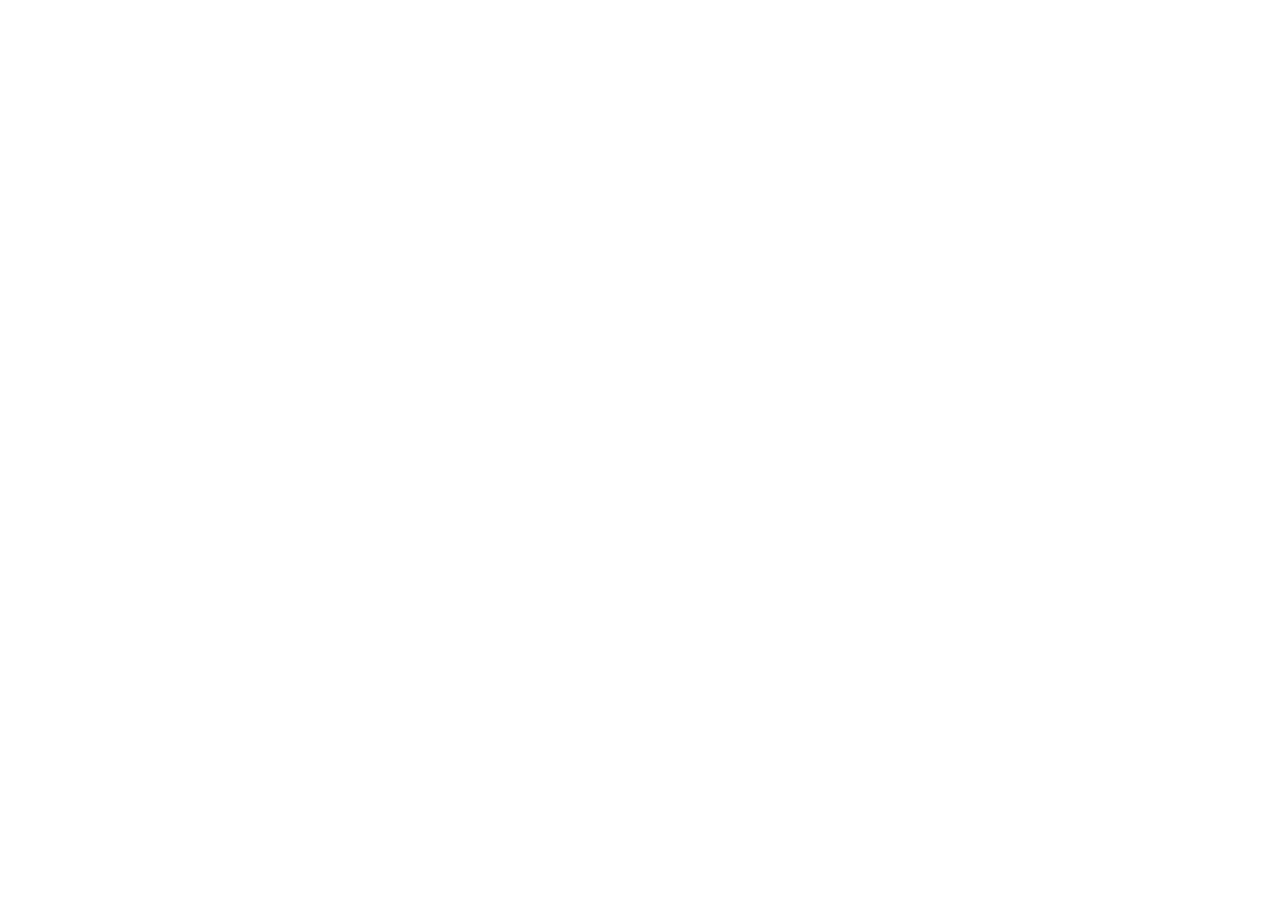
==== index.html @ a3064cb6 "Initial commit, basic css, html and data loaded" ====
<!DOCTYPE html>
<html>

<head>
    <title>Rick and Morty</title>
    <script type="text/javascript" src="assets/js/main.js"></script>

<link rel="stylesheet" href="https://cdnjs.cloudflare.com/ajax/libs/dc/2.1.8/dc.min.css" type="text/css" />

   

    <script type="text/javascript" src="https://cdnjs.cloudflare.com/ajax/libs/d3/3.5.17/d3.min.js"></script>
    <script type="text/javascript" src="https://cdnjs.cloudflare.com/ajax/libs/crossfilter/1.3.12/crossfilter.min.js"></script>
    <script type="text/javascript" src="https://cdnjs.cloudflare.com/ajax/libs/dc/2.1.8/dc.js"></script>
    <script type="text/javascript" src="https://cdnjs.cloudflare.com/ajax/libs/queue-async/1.0.7/queue.min.js"></script>
</head>

<body>
    <div id="first-graph"></div>
</body>

<script>
    
    
    
    
</script>

</html>
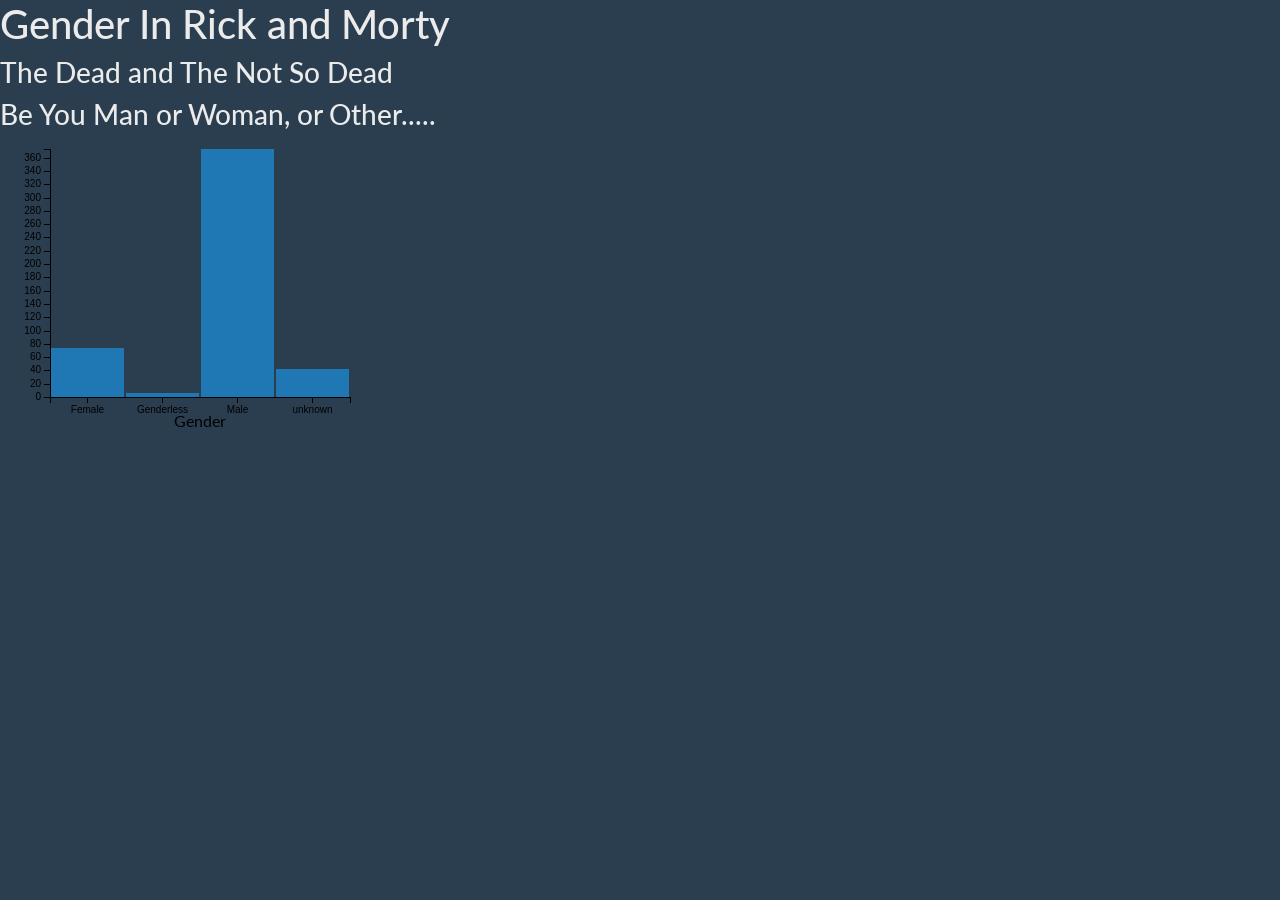
==== commit 41fe2715: "added first graph gender-chart" ====
--- a/index.html
+++ b/index.html
@@ -3,27 +3,31 @@
 
 <head>
     <title>Rick and Morty</title>
-    <script type="text/javascript" src="assets/js/main.js"></script>
-
-<link rel="stylesheet" href="https://cdnjs.cloudflare.com/ajax/libs/dc/2.1.8/dc.min.css" type="text/css" />
-
-   
-
-    <script type="text/javascript" src="https://cdnjs.cloudflare.com/ajax/libs/d3/3.5.17/d3.min.js"></script>
-    <script type="text/javascript" src="https://cdnjs.cloudflare.com/ajax/libs/crossfilter/1.3.12/crossfilter.min.js"></script>
-    <script type="text/javascript" src="https://cdnjs.cloudflare.com/ajax/libs/dc/2.1.8/dc.js"></script>
-    <script type="text/javascript" src="https://cdnjs.cloudflare.com/ajax/libs/queue-async/1.0.7/queue.min.js"></script>
-</head>
-
-<body>
-    <div id="first-graph"></div>
-</body>
-
-<script>
     
     
     
     
-</script>
+    
+    <script type="text/javascript" src="assets/js/graphs.js"></script>
+    
+    <link rel="stylesheet" href="assets/css/bootstrap.min.css" type="text/css" />
+    <link rel="stylesheet" href="assets/css/dc.min.css" type="text/css" />
+    
+    <script type="text/javascript" src="assets/js/d3.min.js"></script>
+    <script type="text/javascript" src="assets/js/crossfilter.min.js"></script>
+    <script type="text/javascript" src="assets/js/dc.min.js"></script>
+    <script type="text/javascript" src="assets/js/queue.min.js"></script>
+    <script type="text/javascript" src="assets/js/graphs.js"></script>
+  
+</head>
 
-</html>
+<body>
+    <h1>Gender In Rick and Morty</h1>
+    
+    
+    <h3>The Dead and The Not So Dead</h3>
+    <div id="dead-or-alive"></div>
+    <h3>Be You Man or Woman, or Other.....</h3>
+    <div id="gender-chart"></div>
+    
+</body>
--- a/assets/css/dc.min.css
+++ b/assets/css/dc.min.css
@@ -0,0 +1,285 @@
+.dc-chart .box text,
+.dc-chart g.axis text {
+    -webkit-touch-callout: none;
+    -khtml-user-select: none;
+    pointer-events: none
+}
+
+.dc-chart path.dc-symbol,
+.dc-legend g.dc-legend-item.fadeout {
+    fill-opacity: .5;
+    stroke-opacity: .5
+}
+
+div.dc-chart {
+    float: left
+}
+
+.dc-chart rect.bar {
+    stroke: none;
+    cursor: pointer
+}
+
+.dc-chart rect.bar:hover {
+    fill-opacity: .5
+}
+
+.dc-chart rect.deselected {
+    stroke: none;
+    fill: #ccc
+}
+
+.dc-chart .pie-slice {
+    fill: #fff;
+    font-size: 12px;
+    cursor: pointer
+}
+
+.dc-chart .pie-slice.external {
+    fill: #000
+}
+
+.dc-chart .pie-slice :hover,
+.dc-chart .pie-slice.highlight {
+    fill-opacity: .8
+}
+
+.dc-chart .pie-path {
+    fill: none;
+    stroke-width: 2px;
+    stroke: #000;
+    opacity: .4
+}
+
+.dc-chart .selected circle,
+.dc-chart .selected path {
+    stroke-width: 3;
+    stroke: #ccc;
+    fill-opacity: 1
+}
+
+.dc-chart .deselected circle,
+.dc-chart .deselected path {
+    stroke: none;
+    fill-opacity: .5;
+    fill: #ccc
+}
+
+.dc-chart .axis line,
+.dc-chart .axis path {
+    fill: none;
+    stroke: #000;
+    shape-rendering: crispEdges
+}
+
+.dc-chart .axis text {
+    font: 10px sans-serif
+}
+
+.dc-chart .axis .grid-line,
+.dc-chart .axis .grid-line line,
+.dc-chart .grid-line,
+.dc-chart .grid-line line {
+    fill: none;
+    stroke: #ccc;
+    opacity: .5;
+    shape-rendering: crispEdges
+}
+
+.dc-chart .brush rect.background {
+    z-index: -999
+}
+
+.dc-chart .brush rect.extent {
+    fill: #4682b4;
+    fill-opacity: .125
+}
+
+.dc-chart .brush .resize path {
+    fill: #eee;
+    stroke: #666
+}
+
+.dc-chart path.line {
+    fill: none;
+    stroke-width: 1.5px
+}
+
+.dc-chart path.area {
+    fill-opacity: .3;
+    stroke: none
+}
+
+.dc-chart path.highlight {
+    stroke-width: 3;
+    fill-opacity: 1;
+    stroke-opacity: 1
+}
+
+.dc-chart g.state {
+    cursor: pointer
+}
+
+.dc-chart g.state :hover {
+    fill-opacity: .8
+}
+
+.dc-chart g.state path {
+    stroke: #fff
+}
+
+.dc-chart g.deselected path {
+    fill: grey
+}
+
+.dc-chart g.deselected text {
+    display: none
+}
+
+.dc-chart g.row rect {
+    fill-opacity: .8;
+    cursor: pointer
+}
+
+.dc-chart g.row rect:hover {
+    fill-opacity: .6
+}
+
+.dc-chart g.row text {
+    fill: #fff;
+    font-size: 12px;
+    cursor: pointer
+}
+
+.dc-chart g.dc-tooltip path {
+    fill: none;
+    stroke: grey;
+    stroke-opacity: .8
+}
+
+.dc-chart g.county path {
+    stroke: #fff;
+    fill: none
+}
+
+.dc-chart g.debug rect {
+    fill: #00f;
+    fill-opacity: .2
+}
+
+.dc-chart g.axis text {
+    -webkit-user-select: none;
+    -moz-user-select: none;
+    -ms-user-select: none;
+    user-select: none
+}
+
+.dc-chart .node {
+    font-size: .7em;
+    cursor: pointer
+}
+
+.dc-chart .node :hover {
+    fill-opacity: .8
+}
+
+.dc-chart .bubble {
+    stroke: none;
+    fill-opacity: .6
+}
+
+.dc-chart .highlight {
+    fill-opacity: 1;
+    stroke-opacity: 1
+}
+
+.dc-chart .fadeout {
+    fill-opacity: .2;
+    stroke-opacity: .2
+}
+
+.dc-chart .box text {
+    font: 10px sans-serif;
+    -webkit-user-select: none;
+    -moz-user-select: none;
+    -ms-user-select: none;
+    user-select: none
+}
+
+.dc-chart .box circle,
+.dc-chart .box line {
+    fill: #fff
+}
+
+.dc-chart .box circle,
+.dc-chart .box line,
+.dc-chart .box rect {
+    stroke: #000;
+    stroke-width: 1.5px
+}
+
+.dc-chart .box .center {
+    stroke-dasharray: 3, 3
+}
+
+.dc-chart .box .outlier {
+    fill: none;
+    stroke: #ccc
+}
+
+.dc-chart .symbol,
+.dc-chart circle.dot {
+    stroke: none
+}
+
+.dc-chart .box.deselected {
+    opacity: .5
+}
+
+.dc-chart .box.deselected .box {
+    fill: #ccc
+}
+
+.dc-chart .heatmap .box-group.deselected rect {
+    stroke: none;
+    fill-opacity: .5;
+    fill: #ccc
+}
+
+.dc-chart .heatmap g.axis text {
+    pointer-events: all;
+    cursor: pointer
+}
+
+.dc-chart .empty-chart .pie-slice {
+    cursor: default
+}
+
+.dc-chart .empty-chart .pie-slice path {
+    fill: #fee;
+    cursor: default
+}
+
+.dc-data-count {
+    float: right;
+    margin-top: 15px;
+    margin-right: 15px
+}
+
+.dc-data-count .filter-count,
+.dc-data-count .total-count {
+    color: #3182bd;
+    font-weight: 700
+}
+
+.dc-legend {
+    font-size: 11px
+}
+
+.dc-legend .dc-legend-item {
+    cursor: pointer
+}
+
+.dc-hard .number-display {
+    float: none
+}
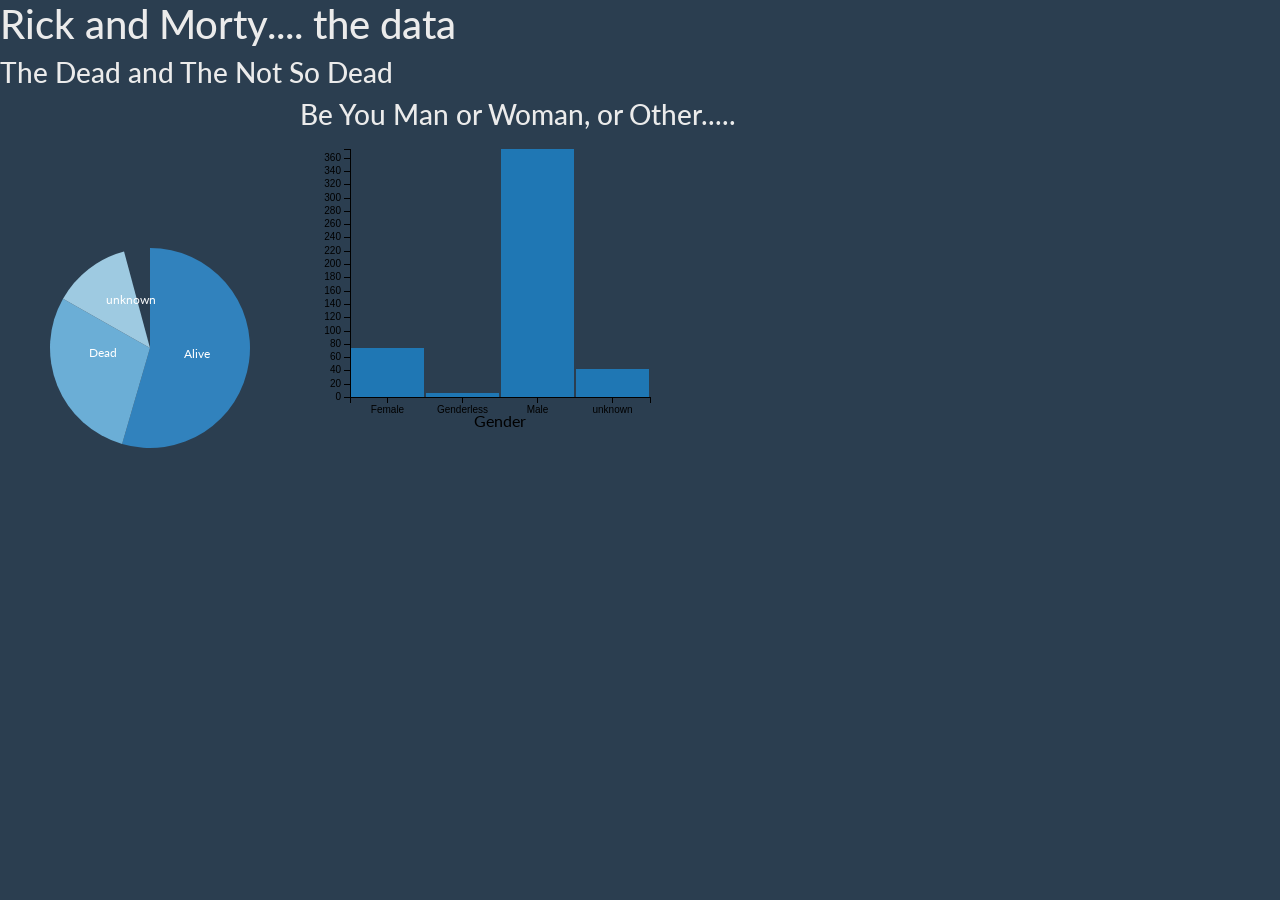
==== commit 95cf3c8e: "second graph added dead or alive" ====
--- a/index.html
+++ b/index.html
@@ -22,12 +22,15 @@
 </head>
 
 <body>
-    <h1>Gender In Rick and Morty</h1>
+    <h1>Rick and Morty.... the data</h1>
     
-    
+    <div>
     <h3>The Dead and The Not So Dead</h3>
     <div id="dead-or-alive"></div>
+    </div>
+    
+    <div>
     <h3>Be You Man or Woman, or Other.....</h3>
     <div id="gender-chart"></div>
-    
+    </div>
 </body>
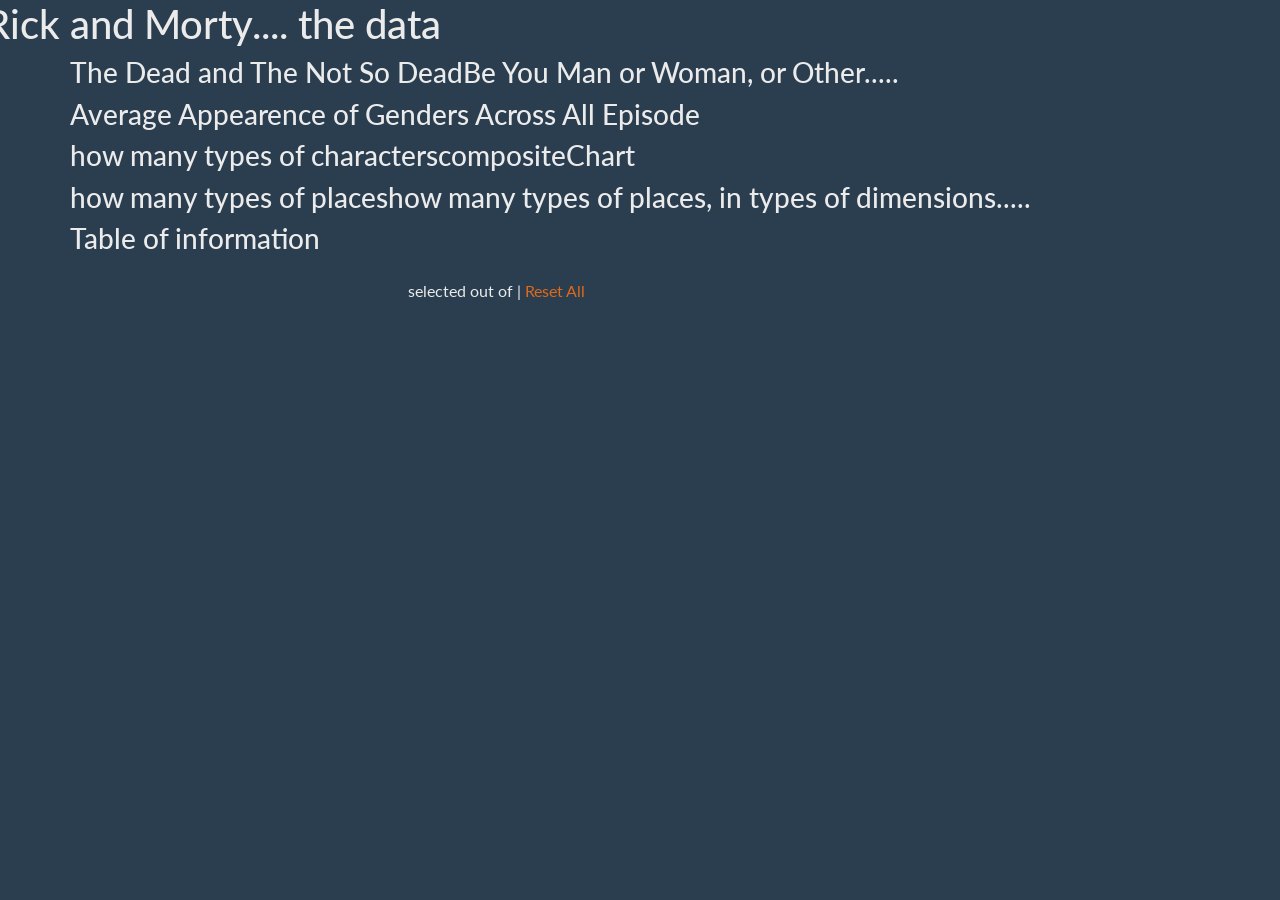
==== commit 99e055be: "commit for migration" ====
--- a/index.html
+++ b/index.html
@@ -3,34 +3,117 @@
 
 <head>
     <title>Rick and Morty</title>
-    
-    
-    
-    
-    
-    <script type="text/javascript" src="assets/js/graphs.js"></script>
-    
-    <link rel="stylesheet" href="assets/css/bootstrap.min.css" type="text/css" />
-    <link rel="stylesheet" href="assets/css/dc.min.css" type="text/css" />
-    
+
+
     <script type="text/javascript" src="assets/js/d3.min.js"></script>
     <script type="text/javascript" src="assets/js/crossfilter.min.js"></script>
     <script type="text/javascript" src="assets/js/dc.min.js"></script>
     <script type="text/javascript" src="assets/js/queue.min.js"></script>
-    <script type="text/javascript" src="assets/js/graphs.js"></script>
-  
+
+
+    <script src="https://code.jquery.com/jquery-3.4.1.min.js" integrity="sha256-CSXorXvZcTkaix6Yvo6HppcZGetbYMGWSFlBw8HfCJo=" crossorigin="anonymous"></script>
+    <script type="text/javascript" src="assets/js/graphs-characters.js"></script>
+    <script type="text/javascript" src="assets/js/graphs-locations.js"></script>
+    <script type="text/javascript" src="assets/js/graphs-episodes.js"></script>
+
+
+    <link rel="stylesheet" href="assets/css/bootstrap.min.css" type="text/css" />
+    <link rel="stylesheet" href="assets/css/dc.min.css" type="text/css" />
+    <link rel="stylesheet" href="assets/css/style.css" type="text/css" />
+
+
+
 </head>
 
 <body>
-    <h1>Rick and Morty.... the data</h1>
-    
-    <div>
-    <h3>The Dead and The Not So Dead</h3>
-    <div id="dead-or-alive"></div>
+
+    <section id >
+
+        <div class="row">
+            <div class="col-12-sm col-6-md col-6-lg">
+                <h1>Rick and Morty.... the data</h1>
+            </div>
+        </div>
+        <div class="container">
+            <div class="row">
+                <div class="col-12-sm col-6-md col-6-lg">
+                    <h3>The Dead and The Not So Dead</h3>
+                    <div id="dead-or-alive"></div>
+                </div>
+
+                <div class="col-12-sm col-6-md col-6-lg">
+                    <h3>Be You Man or Woman, or Other.....</h3>
+                    <div id="gender-chart"></div>
+                </div>
+
+                <div class="col-12-sm col-6-md col-6-lg">
+                    <h3>Average Appearence of Genders Across All Episode </h3>
+                    <div id="appearence-average"></div>
+                </div>
+            </div>
+        </div>
+    </section>
+
+    <div class="container">
+        <div class="row">
+            <div class="col-12-sm col-6-md col-6-lg">
+                <h3>how many types of characters</h3>
+                <div id="types-of-characters"></div>
+            </div>
+
+            <div class="col-12-sm col-6-md col-6-lg">
+                <h3>compositeChart</h3>
+                <div id="appearences-main-characters"></div>
+            </div>
+        </div>
+
+
+        <div class="row">
+            <div class="col-12-sm col-6-md col-6-lg">
+                <h3>how many types of places</h3>
+                <div id="types-of-places"></div>
+            </div>
+
+
+            <div class="col-12-sm col-6-md col-6-lg">
+                <h3>how many types of places, in types of dimensions.....</h3>
+                <div id="places-in-dimensions"></div>
+            </div>
+
+        </div>
+
+        <div class="row">
+            <div>
+                <h3>Table of information</h3>
+            </div>
+
+            <div id="table"></div>
+
+
+        </div>
+
     </div>
     
-    <div>
-    <h3>Be You Man or Woman, or Other.....</h3>
-    <div id="gender-chart"></div>
-    </div>
-</body>+     <div>
+         <div style = "width: 600px;">
+            <div id = "mystats" class = "dc-data-count" style = "float: right">
+               <span class = "filter-count"></span> selected out of <span
+               class = "total-count"></span> | <a href = "javascript:dc.filterAll();
+               dc.renderAll();">Reset All</a>
+            </div>
+         </div>
+
+         <div style = "clear: both; padding-top: 20px;">
+            <div>
+               <div id = "line"></div>
+            </div>
+         </div>
+
+         <div style = "clear: both">
+            <div id = "mytable"></div>
+         </div>
+      </div>
+    
+    
+    
+</body>
--- a/assets/css/style.css
+++ b/assets/css/style.css
@@ -0,0 +1,13 @@
+
+/*------------------------------------------------------ graph styling---------*/
+
+#places-in-dimensions g.axis.x text {
+    transform: rotate(-45deg) translate(-70px, 0px);
+}
+
+
+/*--------------------------------------table styling----------*/
+
+td, th {
+  padding: 1px 4px;
+}
